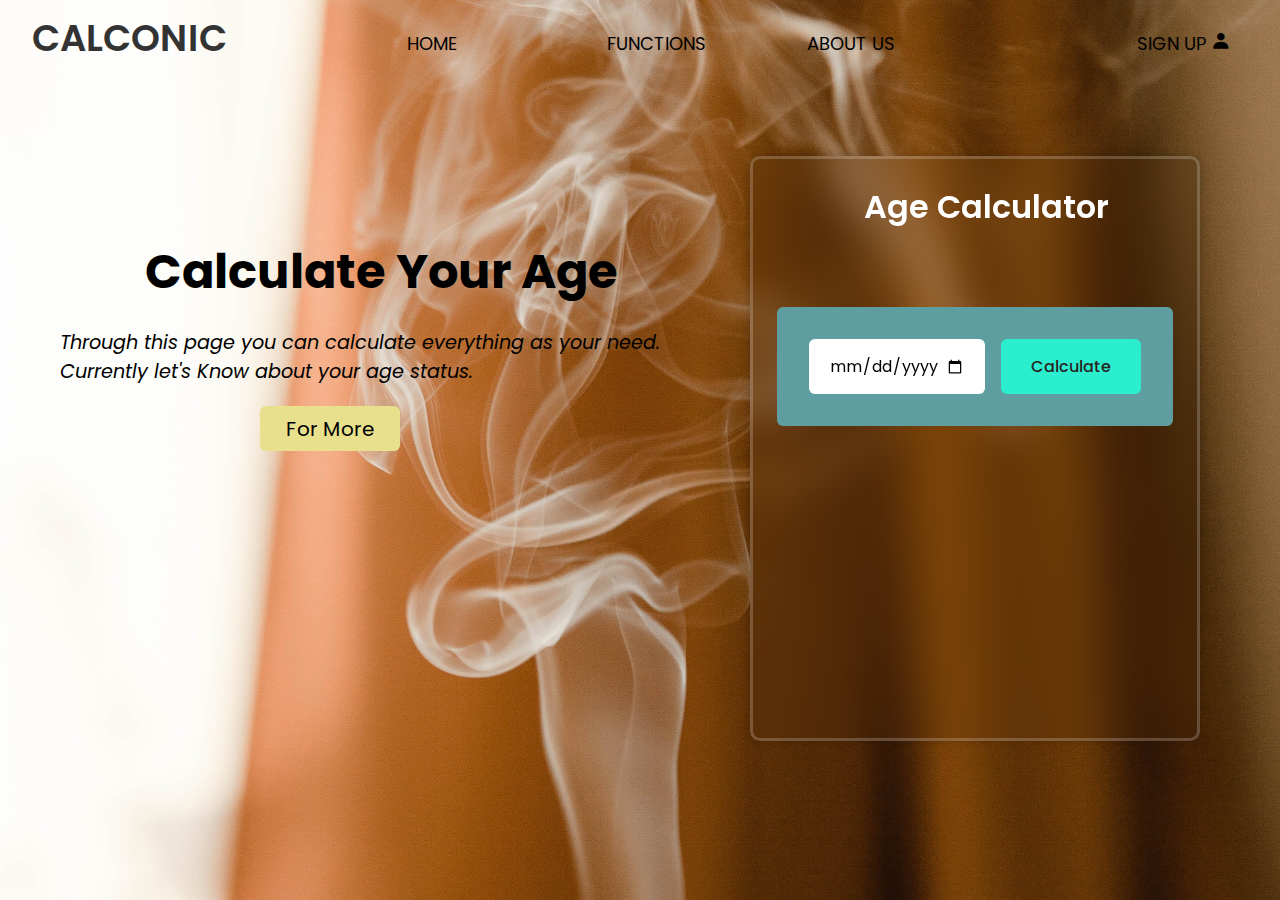
==== index.html @ 4c4617d7 "here you can calculate your age." ====
<!DOCTYPE html>
<html lang="en">
<head>
    <meta charset="UTF-8">
    <meta name="viewport" content="width=device-width, initial-scale=1.0">
    <title>ageCalculator</title>
    <!-- css links -->
    <link rel="stylesheet" href="style.css">
    <!-- JS links -->
    <script src="script.js" defer></script>
    <!-- Sign in icons links -->
    <link href='https://unpkg.com/boxicons@2.1.4/css/boxicons.min.css' rel='stylesheet'>
</head>
<body>
    <div class="container">
        <div class="heading">
            <h1>
                <a href="index.html">CALCONIC</a>
            </h1>
            <nav class="navbar">
                        <a href="index.html">HOME</a>
                        <a href="/">FUNCTIONS</a>
                        <a href="/">ABOUT US</a>
                        <a href="signup.html" class="signfun">SIGN UP <i class='bx bxs-user'></i></a>
            </nav>
        </div>
        <section class="info">
            <h1>Calculate Your Age</h1>
            <p>Through this page you can calculate everything as your need.
                Currently let's Know about your age status.</p>
            <button type="text">For More</button>
        </section>




        <div class="calculator">
            <h1>Age Calculator</h1>
            <div class="input-box">
                <input type="date" id="date">
                <button onclick="calculateAge()">Calculate</button>
            </div>
            <p id="result"> </p>
        </div>
    </div>    
</body>
</html>

<!-- TO DO FORMAT OF CALENDAR IS NOT GOOD AS THIS VIDEO SO MAKE THIS THINGS. -->
---- style.css ----
/* importing font family */
@import url('https://fonts.googleapis.com/css2?family=Poppins:wght@400;500;600&display=swap');
*{
    margin: 0;
    padding: 0;
    box-sizing: border-box;
    font-family: 'Poppins', sans-serif;
}
body{
    height: 100vh;
    width: 100vh;
    /* background: linear-gradient(90deg, rgba(131, 58, 180, 1) 0%, rgba(253, 29, 29, 1) 50%, rgba(252, 176, 69, 1) 100%); */


    background-image: url('/public/pexels-daria-ponomareva-8694231.jpg'); /* Replace 'your-image.jpg' with the path to your image */
    background-size: cover; /* Adjust the size behavior as needed */
    background-position: center;
    background-repeat: no-repeat; /* Prevent the background from repeating */
    background-attachment: fixed; /* Optional - makes the background image fixed within the viewport */

}
/* .container{
    height: 100vh;
    width: 100vh;
} */
.heading {
    width: 100vh;
    background: transparent;
    display: flex;
    
    justify-content: space-between;
    align-items: center;
    padding: 10px;
}

h1 {
    margin-left: 22px;
}
.heading h1 a{
    text-decoration: none;
    color: #333;
    font-size: 2.3rem;
    font-weight: 600;
}
.navbar {
    display: flex;
    justify-content: space-between;
    margin-top: 10px;
    margin-left: 180px;
    gap: 100px;
}
.navbar a {
    text-decoration: none;
    /* color: rgb(241, 234, 234); */
    color: black;
    font-size: 18px;
    width: 100px;
}
.navbar a:hover{
    color: #1743e3 ;
}
.signfun{
    margin-left: 130px;
}
.signfun i{
    font-size: 20px;
}

.info{
    position: absolute;
    display: flex;
    display: inline-block;
    height: auto;
    width: 680px;
    padding: 10px;
    margin-left: 30px;
    margin-top: 150px;
}
.info h1{
    display: flex;
    justify-content: center;
    font-size: 3rem;
}
.info p{
    margin: 20px;
    font-size: 1.2rem;
    font-style: italic;
}
.info button{
    height: 45px;
    width: 140px;
    font-size: 20px;
    margin-left: 220px;
    border: #333;
    background-color: rgb(232, 224, 140);
    border-radius: 6px;
}
.info button:hover{
    color: rgb(241, 234, 234);
    background-color: skyblue;
}




.calculator{
    width: 450px;
    height: 65vh;
    margin-top: 80px;
    margin-left: 750px;
    display: flex;
    flex-direction: column;
    padding: 1.5rem; /* 1rem= 16pixels */
    /* border-radius: 6px; */
    gap: 1rem;
    /* box-shadow: 0 0 8px rgba(0,0,0,0.2); */
    background-color: transparent;
    border: solid rgba(255, 255, 255, 0.2);
    backdrop-filter: blur(20px);
    box-shadow: 0 0 10px rgba(0, 0, 0, 0.2);
    color: #fff; 
    border-radius: 10px;
}
.calculator h1{
    display: flex;
    justify-content: center;
    color: #fff;
    font-size: 2rem;
    font-weight: 600;
}
.calculator .input-box{
    padding: 2rem;
    margin-top: 60px;
    border-radius: 6px;
    background: cadetblue;
    display: flex;
    align-items: center;
    justify-content: center;
    gap: 1rem;
}
.input-box input{
    flex: 1; /* flex-grow, flex-shrink, and flex-basis set to 1 */
    padding: 14px 20px;
    border: none;
    outline: none;
    font-size: 1rem;
    border-radius: 6px;
}
.input-box button{
    background: rgb(42, 238, 205);
    border: none;
    outline: none;
    padding: 15px 30px;
    border-radius: 6px;
    font-size: 1rem;
    color: rgb(40, 36, 36);
    font-weight: 500;
    cursor: pointer;
    transition: all 0.2s ease;
}
.input-box button:active{
    transform: scale(0.95);
}
.input-box input::webkit-calendar-picker-indicator{
    top: 0;
    bottom: 0;
    right: 0;
    left: 0;
    height: auto;
    width: auto;
    position: absolute;
    background-position: calc(100% -10px);
    background-size: 30px;
    cursor: pointer;
}
.results{
    font-size: 1.3rem;
    font-weight: 600;
}
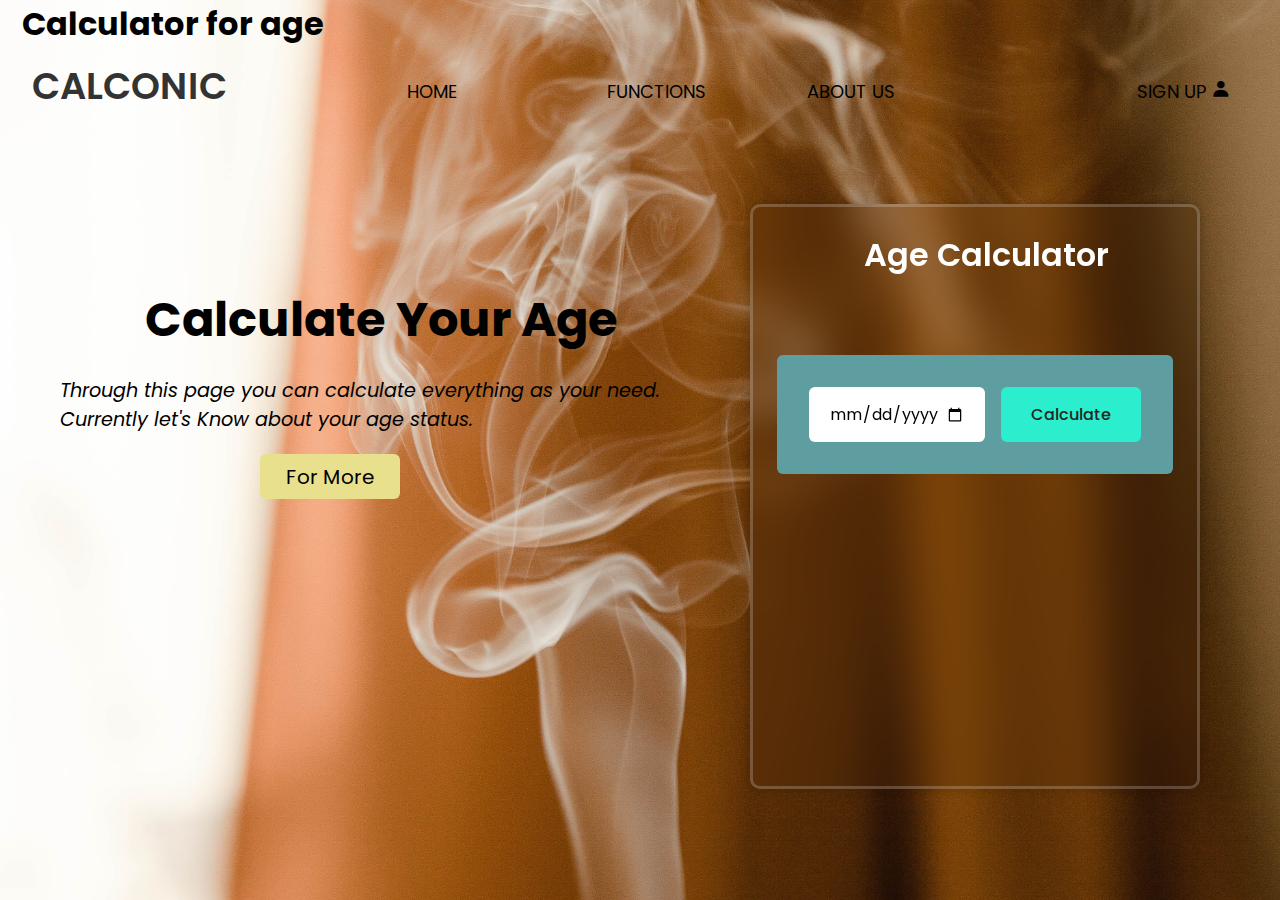
==== commit 58585240: "heading" ====
--- a/index.html
+++ b/index.html
@@ -12,6 +12,7 @@
     <link href='https://unpkg.com/boxicons@2.1.4/css/boxicons.min.css' rel='stylesheet'>
 </head>
 <body>
+    <div> <h1>Calculator for age</h1></div>
     <div class="container">
         <div class="heading">
             <h1>
--- a/style.css
+++ b/style.css
@@ -97,7 +97,8 @@
 }
 .info button:hover{
     color: rgb(241, 234, 234);
-    background-color: skyblue;
+    border: solid 2px #1743e3;
+    background: transparent;
 }
 
 
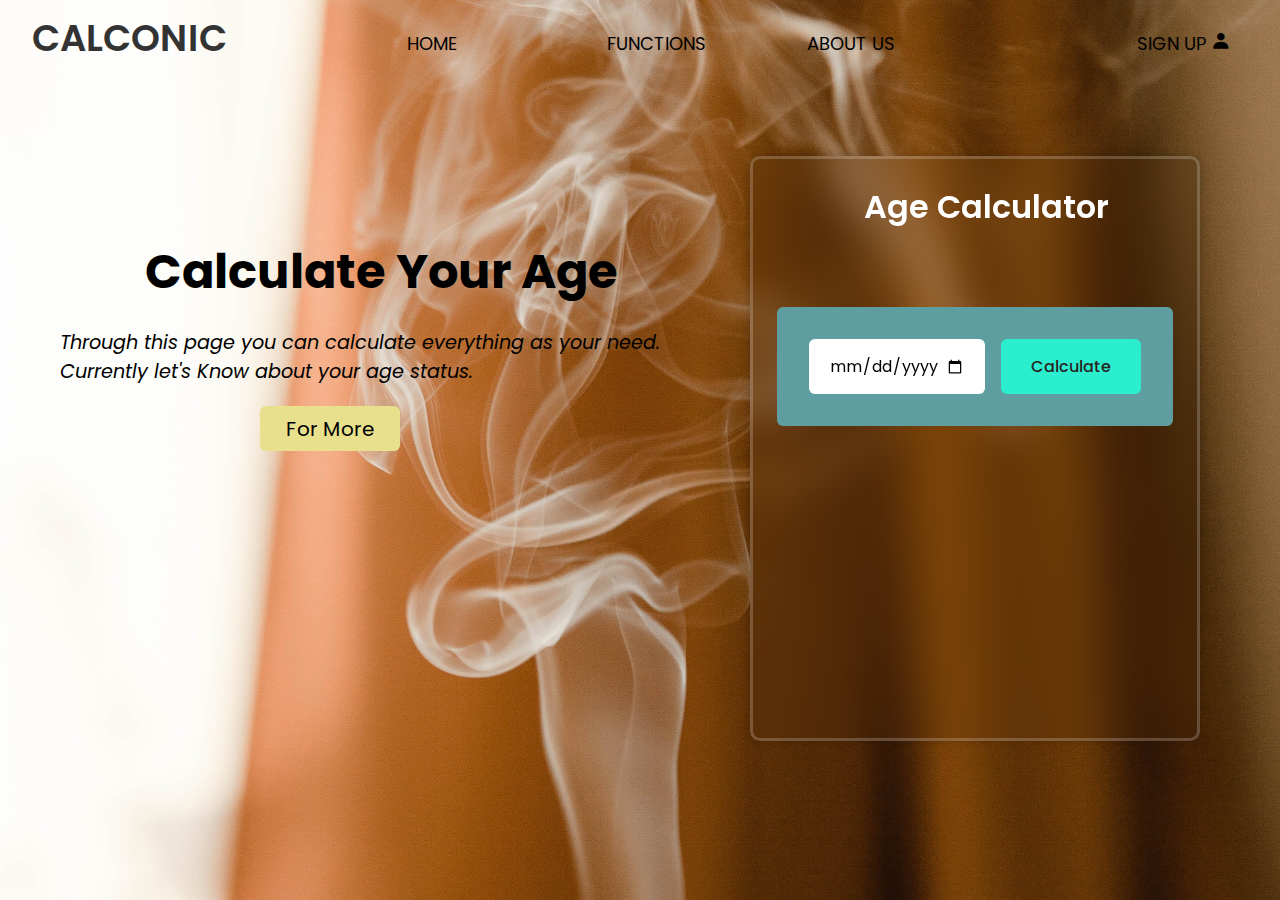
==== commit cf251c86: "Update index.html" ====
--- a/index.html
+++ b/index.html
@@ -12,7 +12,6 @@
     <link href='https://unpkg.com/boxicons@2.1.4/css/boxicons.min.css' rel='stylesheet'>
 </head>
 <body>
-    <div> <h1>Calculator for age</h1></div>
     <div class="container">
         <div class="heading">
             <h1>
@@ -47,4 +46,4 @@
 </body>
 </html>
 
-<!-- TO DO FORMAT OF CALENDAR IS NOT GOOD AS THIS VIDEO SO MAKE THIS THINGS. -->+<!-- TO DO FORMAT OF CALENDAR IS NOT GOOD AS THIS VIDEO SO MAKE THIS THINGS. -->
